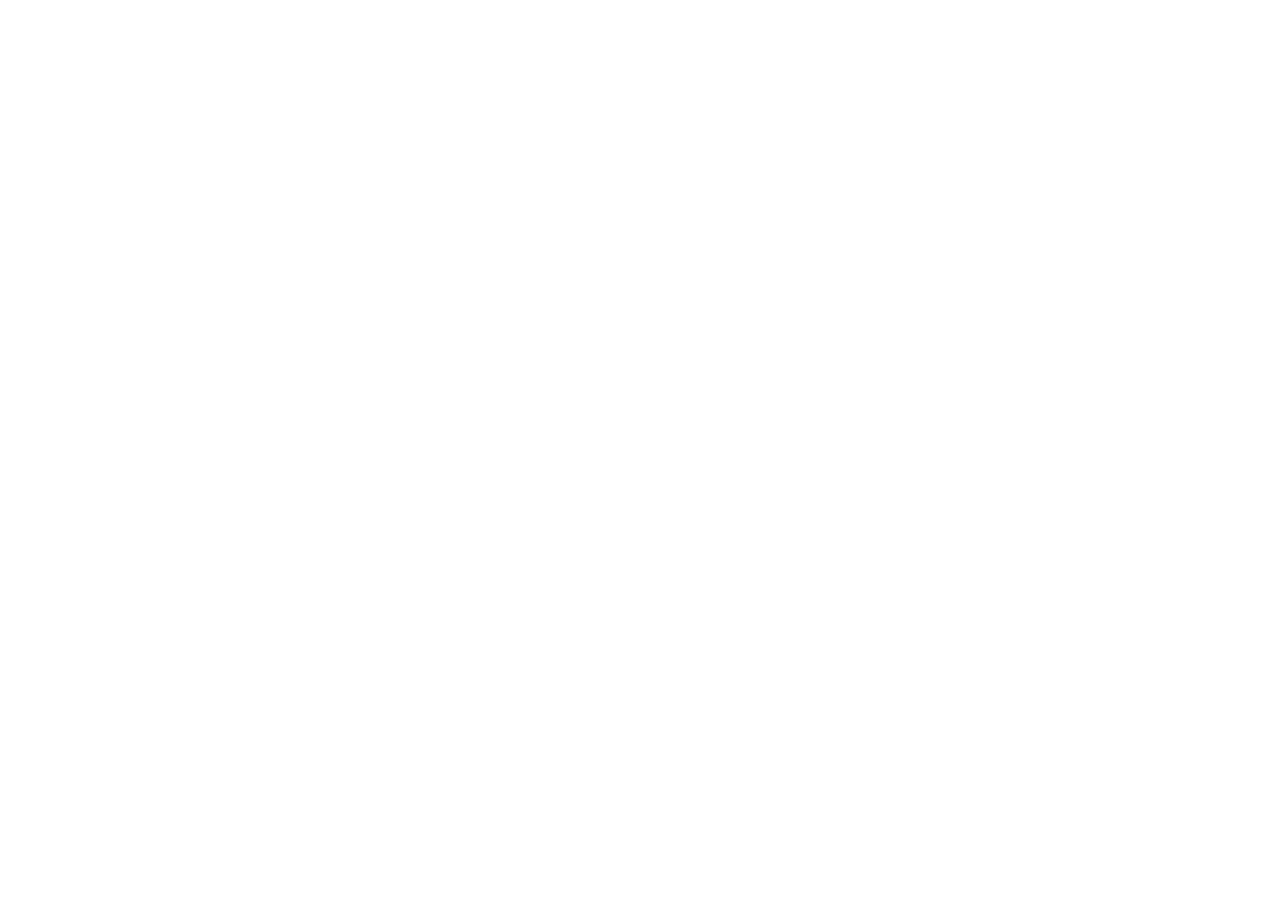
==== login.html @ 7330dab1 "init project" ====
<!DOCTYPE html>
<html lang="en">
<head>
    <meta charset="UTF-8">
    <meta name="viewport" content="width=device-width, initial-scale=1.0">
    <title>Document</title>
</head>
<body>
    
</body>
</html>
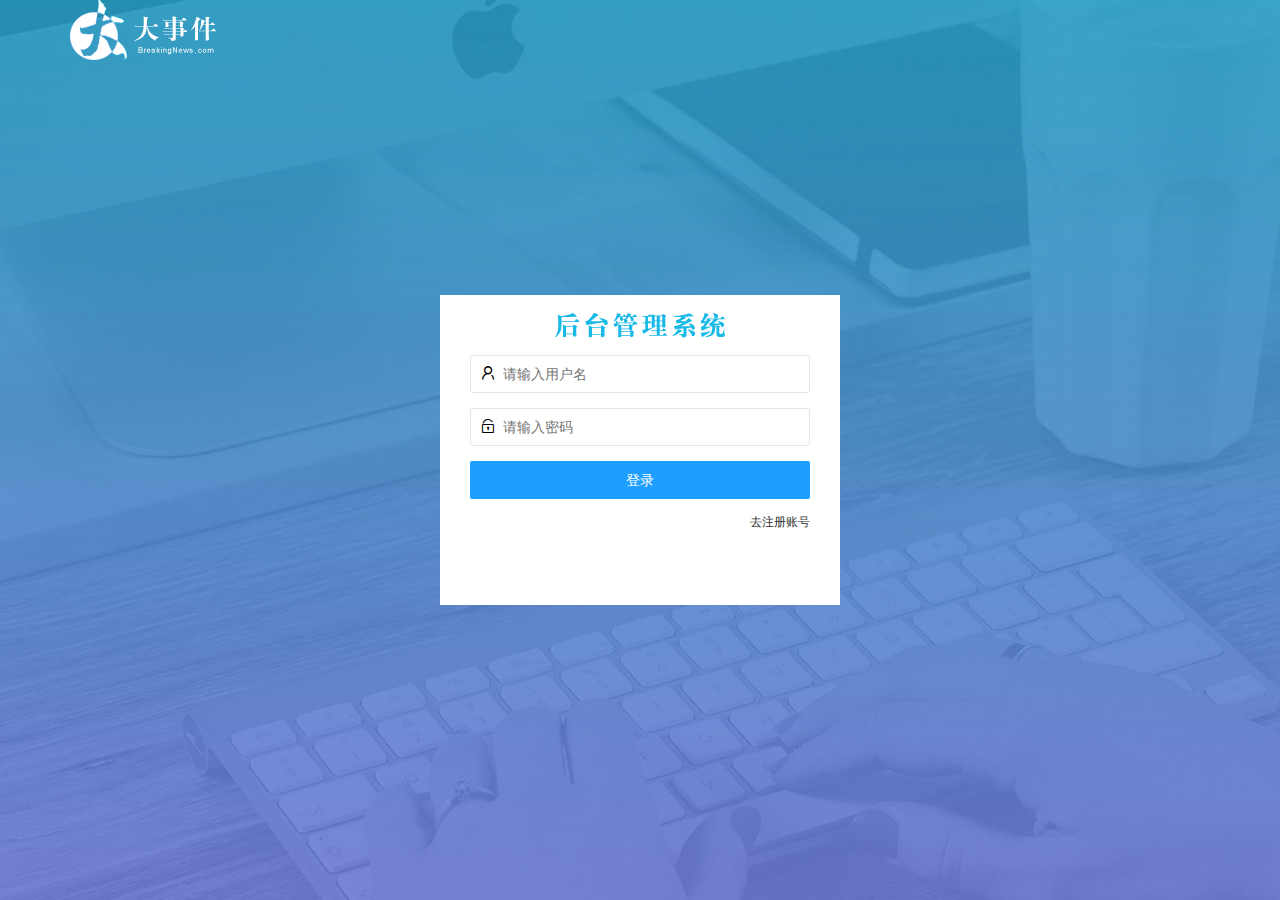
==== commit 945c6df6: "完成了登录和注册的功能" ====
--- a/login.html
+++ b/login.html
@@ -1,11 +1,86 @@
 <!DOCTYPE html>
 <html lang="en">
-<head>
-    <meta charset="UTF-8">
-    <meta name="viewport" content="width=device-width, initial-scale=1.0">
-    <title>Document</title>
-</head>
-<body>
-    
-</body>
-</html>+  <head>
+    <meta charset="UTF-8" />
+    <meta name="viewport" content="width=device-width, initial-scale=1.0" />
+    <title>大事件-登录/注册</title>
+    <!-- 导入 LayUI 的样式 -->
+    <link rel="stylesheet" href="/assets/lib/layui/css/layui.css" />
+    <!-- 导入自己的样式表 -->
+    <link rel="stylesheet" href="/assets/css/login.css" />
+  </head>
+  <body>
+    <!-- 头部的 Logo 区域 -->
+    <div class="layui-main">
+      <img src="/assets/images/logo.png" alt="" />
+    </div>
+
+    <!-- 登录注册区域 -->
+    <div class="loginAndRegBox">
+      <div class="title-box"></div>
+      <!-- 登录的div -->
+      <div class="login-box">
+        <!-- 登录的表单 -->
+        <form class="layui-form" id="form_login">
+          <!-- 用户名 -->
+          <div class="layui-form-item">
+            <i class="layui-icon layui-icon-username"></i>
+            <input type="text" name="username" required lay-verify="required" placeholder="请输入用户名" autocomplete="off" class="layui-input" />
+          </div>
+          <!-- 密码 -->
+          <div class="layui-form-item">
+            <i class="layui-icon layui-icon-password"></i>
+            <input type="password" name="password" required lay-verify="required|pwd" placeholder="请输入密码" autocomplete="off" class="layui-input" />
+          </div>
+          <!-- "required|pwd"  自定义规则  用  |  隔开 -->
+          <!-- 登录按钮 -->
+          <div class="layui-form-item">
+            <!-- 注意：表单提交按钮和普通按钮的区别，就是 lay-submit 属性 -->
+            <button class="layui-btn layui-btn-fluid layui-btn-normal" lay-submit>登录</button>
+          </div>
+          <div class="layui-form-item links">
+            <a href="javascript:;" id="link_reg">去注册账号</a>
+          </div>
+        </form>
+      </div>
+      <!-- 注册的div -->
+      <div class="reg-box">
+        <!-- 注册的表单 -->
+        <form class="layui-form" id="form_reg">
+          <!-- 用户名 -->
+          <div class="layui-form-item">
+            <i class="layui-icon layui-icon-username"></i>
+            <input type="text" name="username" required lay-verify="required" placeholder="请输入用户名" autocomplete="off" class="layui-input" />
+          </div>
+          <!-- 密码 -->
+          <div class="layui-form-item">
+            <i class="layui-icon layui-icon-password"></i>
+            <input type="password" name="password" required lay-verify="required|pwd" placeholder="请输入密码" autocomplete="off" class="layui-input" />
+          </div>
+          <!-- 密码确认框 -->
+          <div class="layui-form-item">
+            <i class="layui-icon layui-icon-password"></i>
+            <input type="password" name="repassword" required lay-verify="required|pwd|repwd" placeholder="再次确认密码" autocomplete="off" class="layui-input" />
+          </div>
+          <!-- 注册按钮 -->
+          <div class="layui-form-item">
+            <!-- 注意：表单提交按钮和普通按钮的区别，就是 lay-submit 属性 -->
+            <button class="layui-btn layui-btn-fluid layui-btn-normal" lay-submit>注册</button>
+          </div>
+          <div class="layui-form-item links">
+            <a href="javascript:;" id="link_login">去登录</a>
+          </div>
+        </form>
+      </div>
+    </div>
+
+    <!-- 导入 Layui 的JS文件 -->
+    <script src="/assets/lib/layui/layui.all.js"></script>
+    <!-- 导入 JQuery -->
+    <script src="/assets/lib/jquery.js"></script>
+    <!-- 导入自己封装的 baseAPI.js -->
+    <script src="/assets/js/baseAPI.js"></script>
+    <!-- 导入自己的 JavaScript 脚本 -->
+    <script src="/assets/js/login.js"></script>
+  </body>
+</html>
--- a/assets/lib/layui/css/layui.css
+++ b/assets/lib/layui/css/layui.css
@@ -0,0 +1,2 @@
+/** layui-v2.5.5 MIT License By https://www.layui.com */
+ .layui-inline,img{display:inline-block;vertical-align:middle}h1,h2,h3,h4,h5,h6{font-weight:400}.layui-edge,.layui-header,.layui-inline,.layui-main{position:relative}.layui-body,.layui-edge,.layui-elip{overflow:hidden}.layui-btn,.layui-edge,.layui-inline,img{vertical-align:middle}.layui-btn,.layui-disabled,.layui-icon,.layui-unselect{-moz-user-select:none;-webkit-user-select:none;-ms-user-select:none}.layui-elip,.layui-form-checkbox span,.layui-form-pane .layui-form-label{text-overflow:ellipsis;white-space:nowrap}.layui-breadcrumb,.layui-tree-btnGroup{visibility:hidden}blockquote,body,button,dd,div,dl,dt,form,h1,h2,h3,h4,h5,h6,input,li,ol,p,pre,td,textarea,th,ul{margin:0;padding:0;-webkit-tap-highlight-color:rgba(0,0,0,0)}a:active,a:hover{outline:0}img{border:none}li{list-style:none}table{border-collapse:collapse;border-spacing:0}h4,h5,h6{font-size:100%}button,input,optgroup,option,select,textarea{font-family:inherit;font-size:inherit;font-style:inherit;font-weight:inherit;outline:0}pre{white-space:pre-wrap;white-space:-moz-pre-wrap;white-space:-pre-wrap;white-space:-o-pre-wrap;word-wrap:break-word}body{line-height:24px;font:14px Helvetica Neue,Helvetica,PingFang SC,Tahoma,Arial,sans-serif}hr{height:1px;margin:10px 0;border:0;clear:both}a{color:#333;text-decoration:none}a:hover{color:#777}a cite{font-style:normal;*cursor:pointer}.layui-border-box,.layui-border-box *{box-sizing:border-box}.layui-box,.layui-box *{box-sizing:content-box}.layui-clear{clear:both;*zoom:1}.layui-clear:after{content:'\20';clear:both;*zoom:1;display:block;height:0}.layui-inline{*display:inline;*zoom:1}.layui-edge{display:inline-block;width:0;height:0;border-width:6px;border-style:dashed;border-color:transparent}.layui-edge-top{top:-4px;border-bottom-color:#999;border-bottom-style:solid}.layui-edge-right{border-left-color:#999;border-left-style:solid}.layui-edge-bottom{top:2px;border-top-color:#999;border-top-style:solid}.layui-edge-left{border-right-color:#999;border-right-style:solid}.layui-disabled,.layui-disabled:hover{color:#d2d2d2!important;cursor:not-allowed!important}.layui-circle{border-radius:100%}.layui-show{display:block!important}.layui-hide{display:none!important}@font-face{font-family:layui-icon;src:url(../font/iconfont.eot?v=250);src:url(../font/iconfont.eot?v=250#iefix) format('embedded-opentype'),url(../font/iconfont.woff2?v=250) format('woff2'),url(../font/iconfont.woff?v=250) format('woff'),url(../font/iconfont.ttf?v=250) format('truetype'),url(../font/iconfont.svg?v=250#layui-icon) format('svg')}.layui-icon{font-family:layui-icon!important;font-size:16px;font-style:normal;-webkit-font-smoothing:antialiased;-moz-osx-font-smoothing:grayscale}.layui-icon-reply-fill:before{content:"\e611"}.layui-icon-set-fill:before{content:"\e614"}.layui-icon-menu-fill:before{content:"\e60f"}.layui-icon-search:before{content:"\e615"}.layui-icon-share:before{content:"\e641"}.layui-icon-set-sm:before{content:"\e620"}.layui-icon-engine:before{content:"\e628"}.layui-icon-close:before{content:"\1006"}.layui-icon-close-fill:before{content:"\1007"}.layui-icon-chart-screen:before{content:"\e629"}.layui-icon-star:before{content:"\e600"}.layui-icon-circle-dot:before{content:"\e617"}.layui-icon-chat:before{content:"\e606"}.layui-icon-release:before{content:"\e609"}.layui-icon-list:before{content:"\e60a"}.layui-icon-chart:before{content:"\e62c"}.layui-icon-ok-circle:before{content:"\1005"}.layui-icon-layim-theme:before{content:"\e61b"}.layui-icon-table:before{content:"\e62d"}.layui-icon-right:before{content:"\e602"}.layui-icon-left:before{content:"\e603"}.layui-icon-cart-simple:before{content:"\e698"}.layui-icon-face-cry:before{content:"\e69c"}.layui-icon-face-smile:before{content:"\e6af"}.layui-icon-survey:before{content:"\e6b2"}.layui-icon-tree:before{content:"\e62e"}.layui-icon-upload-circle:before{content:"\e62f"}.layui-icon-add-circle:before{content:"\e61f"}.layui-icon-download-circle:before{content:"\e601"}.layui-icon-templeate-1:before{content:"\e630"}.layui-icon-util:before{content:"\e631"}.layui-icon-face-surprised:before{content:"\e664"}.layui-icon-edit:before{content:"\e642"}.layui-icon-speaker:before{content:"\e645"}.layui-icon-down:before{content:"\e61a"}.layui-icon-file:before{content:"\e621"}.layui-icon-layouts:before{content:"\e632"}.layui-icon-rate-half:before{content:"\e6c9"}.layui-icon-add-circle-fine:before{content:"\e608"}.layui-icon-prev-circle:before{content:"\e633"}.layui-icon-read:before{content:"\e705"}.layui-icon-404:before{content:"\e61c"}.layui-icon-carousel:before{content:"\e634"}.layui-icon-help:before{content:"\e607"}.layui-icon-code-circle:before{content:"\e635"}.layui-icon-water:before{content:"\e636"}.layui-icon-username:before{content:"\e66f"}.layui-icon-find-fill:before{content:"\e670"}.layui-icon-about:before{content:"\e60b"}.layui-icon-location:before{content:"\e715"}.layui-icon-up:before{content:"\e619"}.layui-icon-pause:before{content:"\e651"}.layui-icon-date:before{content:"\e637"}.layui-icon-layim-uploadfile:before{content:"\e61d"}.layui-icon-delete:before{content:"\e640"}.layui-icon-play:before{content:"\e652"}.layui-icon-top:before{content:"\e604"}.layui-icon-friends:before{content:"\e612"}.layui-icon-refresh-3:before{content:"\e9aa"}.layui-icon-ok:before{content:"\e605"}.layui-icon-layer:before{content:"\e638"}.layui-icon-face-smile-fine:before{content:"\e60c"}.layui-icon-dollar:before{content:"\e659"}.layui-icon-group:before{content:"\e613"}.layui-icon-layim-download:before{content:"\e61e"}.layui-icon-picture-fine:before{content:"\e60d"}.layui-icon-link:before{content:"\e64c"}.layui-icon-diamond:before{content:"\e735"}.layui-icon-log:before{content:"\e60e"}.layui-icon-rate-solid:before{content:"\e67a"}.layui-icon-fonts-del:before{content:"\e64f"}.layui-icon-unlink:before{content:"\e64d"}.layui-icon-fonts-clear:before{content:"\e639"}.layui-icon-triangle-r:before{content:"\e623"}.layui-icon-circle:before{content:"\e63f"}.layui-icon-radio:before{content:"\e643"}.layui-icon-align-center:before{content:"\e647"}.layui-icon-align-right:before{content:"\e648"}.layui-icon-align-left:before{content:"\e649"}.layui-icon-loading-1:before{content:"\e63e"}.layui-icon-return:before{content:"\e65c"}.layui-icon-fonts-strong:before{content:"\e62b"}.layui-icon-upload:before{content:"\e67c"}.layui-icon-dialogue:before{content:"\e63a"}.layui-icon-video:before{content:"\e6ed"}.layui-icon-headset:before{content:"\e6fc"}.layui-icon-cellphone-fine:before{content:"\e63b"}.layui-icon-add-1:before{content:"\e654"}.layui-icon-face-smile-b:before{content:"\e650"}.layui-icon-fonts-html:before{content:"\e64b"}.layui-icon-form:before{content:"\e63c"}.layui-icon-cart:before{content:"\e657"}.layui-icon-camera-fill:before{content:"\e65d"}.layui-icon-tabs:before{content:"\e62a"}.layui-icon-fonts-code:before{content:"\e64e"}.layui-icon-fire:before{content:"\e756"}.layui-icon-set:before{content:"\e716"}.layui-icon-fonts-u:before{content:"\e646"}.layui-icon-triangle-d:before{content:"\e625"}.layui-icon-tips:before{content:"\e702"}.layui-icon-picture:before{content:"\e64a"}.layui-icon-more-vertical:before{content:"\e671"}.layui-icon-flag:before{content:"\e66c"}.layui-icon-loading:before{content:"\e63d"}.layui-icon-fonts-i:before{content:"\e644"}.layui-icon-refresh-1:before{content:"\e666"}.layui-icon-rmb:before{content:"\e65e"}.layui-icon-home:before{content:"\e68e"}.layui-icon-user:before{content:"\e770"}.layui-icon-notice:before{content:"\e667"}.layui-icon-login-weibo:before{content:"\e675"}.layui-icon-voice:before{content:"\e688"}.layui-icon-upload-drag:before{content:"\e681"}.layui-icon-login-qq:before{content:"\e676"}.layui-icon-snowflake:before{content:"\e6b1"}.layui-icon-file-b:before{content:"\e655"}.layui-icon-template:before{content:"\e663"}.layui-icon-auz:before{content:"\e672"}.layui-icon-console:before{content:"\e665"}.layui-icon-app:before{content:"\e653"}.layui-icon-prev:before{content:"\e65a"}.layui-icon-website:before{content:"\e7ae"}.layui-icon-next:before{content:"\e65b"}.layui-icon-component:before{content:"\e857"}.layui-icon-more:before{content:"\e65f"}.layui-icon-login-wechat:before{content:"\e677"}.layui-icon-shrink-right:before{content:"\e668"}.layui-icon-spread-left:before{content:"\e66b"}.layui-icon-camera:before{content:"\e660"}.layui-icon-note:before{content:"\e66e"}.layui-icon-refresh:before{content:"\e669"}.layui-icon-female:before{content:"\e661"}.layui-icon-male:before{content:"\e662"}.layui-icon-password:before{content:"\e673"}.layui-icon-senior:before{content:"\e674"}.layui-icon-theme:before{content:"\e66a"}.layui-icon-tread:before{content:"\e6c5"}.layui-icon-praise:before{content:"\e6c6"}.layui-icon-star-fill:before{content:"\e658"}.layui-icon-rate:before{content:"\e67b"}.layui-icon-template-1:before{content:"\e656"}.layui-icon-vercode:before{content:"\e679"}.layui-icon-cellphone:before{content:"\e678"}.layui-icon-screen-full:before{content:"\e622"}.layui-icon-screen-restore:before{content:"\e758"}.layui-icon-cols:before{content:"\e610"}.layui-icon-export:before{content:"\e67d"}.layui-icon-print:before{content:"\e66d"}.layui-icon-slider:before{content:"\e714"}.layui-icon-addition:before{content:"\e624"}.layui-icon-subtraction:before{content:"\e67e"}.layui-icon-service:before{content:"\e626"}.layui-icon-transfer:before{content:"\e691"}.layui-main{width:1140px;margin:0 auto}.layui-header{z-index:1000;height:60px}.layui-header a:hover{transition:all .5s;-webkit-transition:all .5s}.layui-side{position:fixed;left:0;top:0;bottom:0;z-index:999;width:200px;overflow-x:hidden}.layui-side-scroll{position:relative;width:220px;height:100%;overflow-x:hidden}.layui-body{position:absolute;left:200px;right:0;top:0;bottom:0;z-index:998;width:auto;overflow-y:auto;box-sizing:border-box}.layui-layout-body{overflow:hidden}.layui-layout-admin .layui-header{background-color:#23262E}.layui-layout-admin .layui-side{top:60px;width:200px;overflow-x:hidden}.layui-layout-admin .layui-body{position:fixed;top:60px;bottom:44px}.layui-layout-admin .layui-main{width:auto;margin:0 15px}.layui-layout-admin .layui-footer{position:fixed;left:200px;right:0;bottom:0;height:44px;line-height:44px;padding:0 15px;background-color:#eee}.layui-layout-admin .layui-logo{position:absolute;left:0;top:0;width:200px;height:100%;line-height:60px;text-align:center;color:#009688;font-size:16px}.layui-layout-admin .layui-header .layui-nav{background:0 0}.layui-layout-left{position:absolute!important;left:200px;top:0}.layui-layout-right{position:absolute!important;right:0;top:0}.layui-container{position:relative;margin:0 auto;padding:0 15px;box-sizing:border-box}.layui-fluid{position:relative;margin:0 auto;padding:0 15px}.layui-row:after,.layui-row:before{content:'';display:block;clear:both}.layui-col-lg1,.layui-col-lg10,.layui-col-lg11,.layui-col-lg12,.layui-col-lg2,.layui-col-lg3,.layui-col-lg4,.layui-col-lg5,.layui-col-lg6,.layui-col-lg7,.layui-col-lg8,.layui-col-lg9,.layui-col-md1,.layui-col-md10,.layui-col-md11,.layui-col-md12,.layui-col-md2,.layui-col-md3,.layui-col-md4,.layui-col-md5,.layui-col-md6,.layui-col-md7,.layui-col-md8,.layui-col-md9,.layui-col-sm1,.layui-col-sm10,.layui-col-sm11,.layui-col-sm12,.layui-col-sm2,.layui-col-sm3,.layui-col-sm4,.layui-col-sm5,.layui-col-sm6,.layui-col-sm7,.layui-col-sm8,.layui-col-sm9,.layui-col-xs1,.layui-col-xs10,.layui-col-xs11,.layui-col-xs12,.layui-col-xs2,.layui-col-xs3,.layui-col-xs4,.layui-col-xs5,.layui-col-xs6,.layui-col-xs7,.layui-col-xs8,.layui-col-xs9{position:relative;display:block;box-sizing:border-box}.layui-col-xs1,.layui-col-xs10,.layui-col-xs11,.layui-col-xs12,.layui-col-xs2,.layui-col-xs3,.layui-col-xs4,.layui-col-xs5,.layui-col-xs6,.layui-col-xs7,.layui-col-xs8,.layui-col-xs9{float:left}.layui-col-xs1{width:8.33333333%}.layui-col-xs2{width:16.66666667%}.layui-col-xs3{width:25%}.layui-col-xs4{width:33.33333333%}.layui-col-xs5{width:41.66666667%}.layui-col-xs6{width:50%}.layui-col-xs7{width:58.33333333%}.layui-col-xs8{width:66.66666667%}.layui-col-xs9{width:75%}.layui-col-xs10{width:83.33333333%}.layui-col-xs11{width:91.66666667%}.layui-col-xs12{width:100%}.layui-col-xs-offset1{margin-left:8.33333333%}.layui-col-xs-offset2{margin-left:16.66666667%}.layui-col-xs-offset3{margin-left:25%}.layui-col-xs-offset4{margin-left:33.33333333%}.layui-col-xs-offset5{margin-left:41.66666667%}.layui-col-xs-offset6{margin-left:50%}.layui-col-xs-offset7{margin-left:58.33333333%}.layui-col-xs-offset8{margin-left:66.66666667%}.layui-col-xs-offset9{margin-left:75%}.layui-col-xs-offset10{margin-left:83.33333333%}.layui-col-xs-offset11{margin-left:91.66666667%}.layui-col-xs-offset12{margin-left:100%}@media screen and (max-width:768px){.layui-hide-xs{display:none!important}.layui-show-xs-block{display:block!important}.layui-show-xs-inline{display:inline!important}.layui-show-xs-inline-block{display:inline-block!important}}@media screen and (min-width:768px){.layui-container{width:750px}.layui-hide-sm{display:none!important}.layui-show-sm-block{display:block!important}.layui-show-sm-inline{display:inline!important}.layui-show-sm-inline-block{display:inline-block!important}.layui-col-sm1,.layui-col-sm10,.layui-col-sm11,.layui-col-sm12,.layui-col-sm2,.layui-col-sm3,.layui-col-sm4,.layui-col-sm5,.layui-col-sm6,.layui-col-sm7,.layui-col-sm8,.layui-col-sm9{float:left}.layui-col-sm1{width:8.33333333%}.layui-col-sm2{width:16.66666667%}.layui-col-sm3{width:25%}.layui-col-sm4{width:33.33333333%}.layui-col-sm5{width:41.66666667%}.layui-col-sm6{width:50%}.layui-col-sm7{width:58.33333333%}.layui-col-sm8{width:66.66666667%}.layui-col-sm9{width:75%}.layui-col-sm10{width:83.33333333%}.layui-col-sm11{width:91.66666667%}.layui-col-sm12{width:100%}.layui-col-sm-offset1{margin-left:8.33333333%}.layui-col-sm-offset2{margin-left:16.66666667%}.layui-col-sm-offset3{margin-left:25%}.layui-col-sm-offset4{margin-left:33.33333333%}.layui-col-sm-offset5{margin-left:41.66666667%}.layui-col-sm-offset6{margin-left:50%}.layui-col-sm-offset7{margin-left:58.33333333%}.layui-col-sm-offset8{margin-left:66.66666667%}.layui-col-sm-offset9{margin-left:75%}.layui-col-sm-offset10{margin-left:83.33333333%}.layui-col-sm-offset11{margin-left:91.66666667%}.layui-col-sm-offset12{margin-left:100%}}@media screen and (min-width:992px){.layui-container{width:970px}.layui-hide-md{display:none!important}.layui-show-md-block{display:block!important}.layui-show-md-inline{display:inline!important}.layui-show-md-inline-block{display:inline-block!important}.layui-col-md1,.layui-col-md10,.layui-col-md11,.layui-col-md12,.layui-col-md2,.layui-col-md3,.layui-col-md4,.layui-col-md5,.layui-col-md6,.layui-col-md7,.layui-col-md8,.layui-col-md9{float:left}.layui-col-md1{width:8.33333333%}.layui-col-md2{width:16.66666667%}.layui-col-md3{width:25%}.layui-col-md4{width:33.33333333%}.layui-col-md5{width:41.66666667%}.layui-col-md6{width:50%}.layui-col-md7{width:58.33333333%}.layui-col-md8{width:66.66666667%}.layui-col-md9{width:75%}.layui-col-md10{width:83.33333333%}.layui-col-md11{width:91.66666667%}.layui-col-md12{width:100%}.layui-col-md-offset1{margin-left:8.33333333%}.layui-col-md-offset2{margin-left:16.66666667%}.layui-col-md-offset3{margin-left:25%}.layui-col-md-offset4{margin-left:33.33333333%}.layui-col-md-offset5{margin-left:41.66666667%}.layui-col-md-offset6{margin-left:50%}.layui-col-md-offset7{margin-left:58.33333333%}.layui-col-md-offset8{margin-left:66.66666667%}.layui-col-md-offset9{margin-left:75%}.layui-col-md-offset10{margin-left:83.33333333%}.layui-col-md-offset11{margin-left:91.66666667%}.layui-col-md-offset12{margin-left:100%}}@media screen and (min-width:1200px){.layui-container{width:1170px}.layui-hide-lg{display:none!important}.layui-show-lg-block{display:block!important}.layui-show-lg-inline{display:inline!important}.layui-show-lg-inline-block{display:inline-block!important}.layui-col-lg1,.layui-col-lg10,.layui-col-lg11,.layui-col-lg12,.layui-col-lg2,.layui-col-lg3,.layui-col-lg4,.layui-col-lg5,.layui-col-lg6,.layui-col-lg7,.layui-col-lg8,.layui-col-lg9{float:left}.layui-col-lg1{width:8.33333333%}.layui-col-lg2{width:16.66666667%}.layui-col-lg3{width:25%}.layui-col-lg4{width:33.33333333%}.layui-col-lg5{width:41.66666667%}.layui-col-lg6{width:50%}.layui-col-lg7{width:58.33333333%}.layui-col-lg8{width:66.66666667%}.layui-col-lg9{width:75%}.layui-col-lg10{width:83.33333333%}.layui-col-lg11{width:91.66666667%}.layui-col-lg12{width:100%}.layui-col-lg-offset1{margin-left:8.33333333%}.layui-col-lg-offset2{margin-left:16.66666667%}.layui-col-lg-offset3{margin-left:25%}.layui-col-lg-offset4{margin-left:33.33333333%}.layui-col-lg-offset5{margin-left:41.66666667%}.layui-col-lg-offset6{margin-left:50%}.layui-col-lg-offset7{margin-left:58.33333333%}.layui-col-lg-offset8{margin-left:66.66666667%}.layui-col-lg-offset9{margin-left:75%}.layui-col-lg-offset10{margin-left:83.33333333%}.layui-col-lg-offset11{margin-left:91.66666667%}.layui-col-lg-offset12{margin-left:100%}}.layui-col-space1{margin:-.5px}.layui-col-space1>*{padding:.5px}.layui-col-space3{margin:-1.5px}.layui-col-space3>*{padding:1.5px}.layui-col-space5{margin:-2.5px}.layui-col-space5>*{padding:2.5px}.layui-col-space8{margin:-3.5px}.layui-col-space8>*{padding:3.5px}.layui-col-space10{margin:-5px}.layui-col-space10>*{padding:5px}.layui-col-space12{margin:-6px}.layui-col-space12>*{padding:6px}.layui-col-space15{margin:-7.5px}.layui-col-space15>*{padding:7.5px}.layui-col-space18{margin:-9px}.layui-col-space18>*{padding:9px}.layui-col-space20{margin:-10px}.layui-col-space20>*{padding:10px}.layui-col-space22{margin:-11px}.layui-col-space22>*{padding:11px}.layui-col-space25{margin:-12.5px}.layui-col-space25>*{padding:12.5px}.layui-col-space30{margin:-15px}.layui-col-space30>*{padding:15px}.layui-btn,.layui-input,.layui-select,.layui-textarea,.layui-upload-button{outline:0;-webkit-appearance:none;transition:all .3s;-webkit-transition:all .3s;box-sizing:border-box}.layui-elem-quote{margin-bottom:10px;padding:15px;line-height:22px;border-left:5px solid #009688;border-radius:0 2px 2px 0;background-color:#f2f2f2}.layui-quote-nm{border-style:solid;border-width:1px 1px 1px 5px;background:0 0}.layui-elem-field{margin-bottom:10px;padding:0;border-width:1px;border-style:solid}.layui-elem-field legend{margin-left:20px;padding:0 10px;font-size:20px;font-weight:300}.layui-field-title{margin:10px 0 20px;border-width:1px 0 0}.layui-field-box{padding:10px 15px}.layui-field-title .layui-field-box{padding:10px 0}.layui-progress{position:relative;height:6px;border-radius:20px;background-color:#e2e2e2}.layui-progress-bar{position:absolute;left:0;top:0;width:0;max-width:100%;height:6px;border-radius:20px;text-align:right;background-color:#5FB878;transition:all .3s;-webkit-transition:all .3s}.layui-progress-big,.layui-progress-big .layui-progress-bar{height:18px;line-height:18px}.layui-progress-text{position:relative;top:-20px;line-height:18px;font-size:12px;color:#666}.layui-progress-big .layui-progress-text{position:static;padding:0 10px;color:#fff}.layui-collapse{border-width:1px;border-style:solid;border-radius:2px}.layui-colla-content,.layui-colla-item{border-top-width:1px;border-top-style:solid}.layui-colla-item:first-child{border-top:none}.layui-colla-title{position:relative;height:42px;line-height:42px;padding:0 15px 0 35px;color:#333;background-color:#f2f2f2;cursor:pointer;font-size:14px;overflow:hidden}.layui-colla-content{display:none;padding:10px 15px;line-height:22px;color:#666}.layui-colla-icon{position:absolute;left:15px;top:0;font-size:14px}.layui-card{margin-bottom:15px;border-radius:2px;background-color:#fff;box-shadow:0 1px 2px 0 rgba(0,0,0,.05)}.layui-card:last-child{margin-bottom:0}.layui-card-header{position:relative;height:42px;line-height:42px;padding:0 15px;border-bottom:1px solid #f6f6f6;color:#333;border-radius:2px 2px 0 0;font-size:14px}.layui-bg-black,.layui-bg-blue,.layui-bg-cyan,.layui-bg-green,.layui-bg-orange,.layui-bg-red{color:#fff!important}.layui-card-body{position:relative;padding:10px 15px;line-height:24px}.layui-card-body[pad15]{padding:15px}.layui-card-body[pad20]{padding:20px}.layui-card-body .layui-table{margin:5px 0}.layui-card .layui-tab{margin:0}.layui-panel-window{position:relative;padding:15px;border-radius:0;border-top:5px solid #E6E6E6;background-color:#fff}.layui-auxiliar-moving{position:fixed;left:0;right:0;top:0;bottom:0;width:100%;height:100%;background:0 0;z-index:9999999999}.layui-form-label,.layui-form-mid,.layui-form-select,.layui-input-block,.layui-input-inline,.layui-textarea{position:relative}.layui-bg-red{background-color:#FF5722!important}.layui-bg-orange{background-color:#FFB800!important}.layui-bg-green{background-color:#009688!important}.layui-bg-cyan{background-color:#2F4056!important}.layui-bg-blue{background-color:#1E9FFF!important}.layui-bg-black{background-color:#393D49!important}.layui-bg-gray{background-color:#eee!important;color:#666!important}.layui-badge-rim,.layui-colla-content,.layui-colla-item,.layui-collapse,.layui-elem-field,.layui-form-pane .layui-form-item[pane],.layui-form-pane .layui-form-label,.layui-input,.layui-layedit,.layui-layedit-tool,.layui-quote-nm,.layui-select,.layui-tab-bar,.layui-tab-card,.layui-tab-title,.layui-tab-title .layui-this:after,.layui-textarea{border-color:#e6e6e6}.layui-timeline-item:before,hr{background-color:#e6e6e6}.layui-text{line-height:22px;font-size:14px;color:#666}.layui-text h1,.layui-text h2,.layui-text h3{font-weight:500;color:#333}.layui-text h1{font-size:30px}.layui-text h2{font-size:24px}.layui-text h3{font-size:18px}.layui-text a:not(.layui-btn){color:#01AAED}.layui-text a:not(.layui-btn):hover{text-decoration:underline}.layui-text ul{padding:5px 0 5px 15px}.layui-text ul li{margin-top:5px;list-style-type:disc}.layui-text em,.layui-word-aux{color:#999!important;padding:0 5px!important}.layui-btn{display:inline-block;height:38px;line-height:38px;padding:0 18px;background-color:#009688;color:#fff;white-space:nowrap;text-align:center;font-size:14px;border:none;border-radius:2px;cursor:pointer}.layui-btn:hover{opacity:.8;filter:alpha(opacity=80);color:#fff}.layui-btn:active{opacity:1;filter:alpha(opacity=100)}.layui-btn+.layui-btn{margin-left:10px}.layui-btn-container{font-size:0}.layui-btn-container .layui-btn{margin-right:10px;margin-bottom:10px}.layui-btn-container .layui-btn+.layui-btn{margin-left:0}.layui-table .layui-btn-container .layui-btn{margin-bottom:9px}.layui-btn-radius{border-radius:100px}.layui-btn .layui-icon{margin-right:3px;font-size:18px;vertical-align:bottom;vertical-align:middle\9}.layui-btn-primary{border:1px solid #C9C9C9;background-color:#fff;color:#555}.layui-btn-primary:hover{border-color:#009688;color:#333}.layui-btn-normal{background-color:#1E9FFF}.layui-btn-warm{background-color:#FFB800}.layui-btn-danger{background-color:#FF5722}.layui-btn-checked{background-color:#5FB878}.layui-btn-disabled,.layui-btn-disabled:active,.layui-btn-disabled:hover{border:1px solid #e6e6e6;background-color:#FBFBFB;color:#C9C9C9;cursor:not-allowed;opacity:1}.layui-btn-lg{height:44px;line-height:44px;padding:0 25px;font-size:16px}.layui-btn-sm{height:30px;line-height:30px;padding:0 10px;font-size:12px}.layui-btn-sm i{font-size:16px!important}.layui-btn-xs{height:22px;line-height:22px;padding:0 5px;font-size:12px}.layui-btn-xs i{font-size:14px!important}.layui-btn-group{display:inline-block;vertical-align:middle;font-size:0}.layui-btn-group .layui-btn{margin-left:0!important;margin-right:0!important;border-left:1px solid rgba(255,255,255,.5);border-radius:0}.layui-btn-group .layui-btn-primary{border-left:none}.layui-btn-group .layui-btn-primary:hover{border-color:#C9C9C9;color:#009688}.layui-btn-group .layui-btn:first-child{border-left:none;border-radius:2px 0 0 2px}.layui-btn-group .layui-btn-primary:first-child{border-left:1px solid #c9c9c9}.layui-btn-group .layui-btn:last-child{border-radius:0 2px 2px 0}.layui-btn-group .layui-btn+.layui-btn{margin-left:0}.layui-btn-group+.layui-btn-group{margin-left:10px}.layui-btn-fluid{width:100%}.layui-input,.layui-select,.layui-textarea{height:38px;line-height:1.3;line-height:38px\9;border-width:1px;border-style:solid;background-color:#fff;border-radius:2px}.layui-input::-webkit-input-placeholder,.layui-select::-webkit-input-placeholder,.layui-textarea::-webkit-input-placeholder{line-height:1.3}.layui-input,.layui-textarea{display:block;width:100%;padding-left:10px}.layui-input:hover,.layui-textarea:hover{border-color:#D2D2D2!important}.layui-input:focus,.layui-textarea:focus{border-color:#C9C9C9!important}.layui-textarea{min-height:100px;height:auto;line-height:20px;padding:6px 10px;resize:vertical}.layui-select{padding:0 10px}.layui-form input[type=checkbox],.layui-form input[type=radio],.layui-form select{display:none}.layui-form [lay-ignore]{display:initial}.layui-form-item{margin-bottom:15px;clear:both;*zoom:1}.layui-form-item:after{content:'\20';clear:both;*zoom:1;display:block;height:0}.layui-form-label{float:left;display:block;padding:9px 15px;width:80px;font-weight:400;line-height:20px;text-align:right}.layui-form-label-col{display:block;float:none;padding:9px 0;line-height:20px;text-align:left}.layui-form-item .layui-inline{margin-bottom:5px;margin-right:10px}.layui-input-block{margin-left:110px;min-height:36px}.layui-input-inline{display:inline-block;vertical-align:middle}.layui-form-item .layui-input-inline{float:left;width:190px;margin-right:10px}.layui-form-text .layui-input-inline{width:auto}.layui-form-mid{float:left;display:block;padding:9px 0!important;line-height:20px;margin-right:10px}.layui-form-danger+.layui-form-select .layui-input,.layui-form-danger:focus{border-color:#FF5722!important}.layui-form-select .layui-input{padding-right:30px;cursor:pointer}.layui-form-select .layui-edge{position:absolute;right:10px;top:50%;margin-top:-3px;cursor:pointer;border-width:6px;border-top-color:#c2c2c2;border-top-style:solid;transition:all .3s;-webkit-transition:all .3s}.layui-form-select dl{display:none;position:absolute;left:0;top:42px;padding:5px 0;z-index:899;min-width:100%;border:1px solid #d2d2d2;max-height:300px;overflow-y:auto;background-color:#fff;border-radius:2px;box-shadow:0 2px 4px rgba(0,0,0,.12);box-sizing:border-box}.layui-form-select dl dd,.layui-form-select dl dt{padding:0 10px;line-height:36px;white-space:nowrap;overflow:hidden;text-overflow:ellipsis}.layui-form-select dl dt{font-size:12px;color:#999}.layui-form-select dl dd{cursor:pointer}.layui-form-select dl dd:hover{background-color:#f2f2f2;-webkit-transition:.5s all;transition:.5s all}.layui-form-select .layui-select-group dd{padding-left:20px}.layui-form-select dl dd.layui-select-tips{padding-left:10px!important;color:#999}.layui-form-select dl dd.layui-this{background-color:#5FB878;color:#fff}.layui-form-checkbox,.layui-form-select dl dd.layui-disabled{background-color:#fff}.layui-form-selected dl{display:block}.layui-form-checkbox,.layui-form-checkbox *,.layui-form-switch{display:inline-block;vertical-align:middle}.layui-form-selected .layui-edge{margin-top:-9px;-webkit-transform:rotate(180deg);transform:rotate(180deg);margin-top:-3px\9}:root .layui-form-selected .layui-edge{margin-top:-9px\0/IE9}.layui-form-selectup dl{top:auto;bottom:42px}.layui-select-none{margin:5px 0;text-align:center;color:#999}.layui-select-disabled .layui-disabled{border-color:#eee!important}.layui-select-disabled .layui-edge{border-top-color:#d2d2d2}.layui-form-checkbox{position:relative;height:30px;line-height:30px;margin-right:10px;padding-right:30px;cursor:pointer;font-size:0;-webkit-transition:.1s linear;transition:.1s linear;box-sizing:border-box}.layui-form-checkbox span{padding:0 10px;height:100%;font-size:14px;border-radius:2px 0 0 2px;background-color:#d2d2d2;color:#fff;overflow:hidden}.layui-form-checkbox:hover span{background-color:#c2c2c2}.layui-form-checkbox i{position:absolute;right:0;top:0;width:30px;height:28px;border:1px solid #d2d2d2;border-left:none;border-radius:0 2px 2px 0;color:#fff;font-size:20px;text-align:center}.layui-form-checkbox:hover i{border-color:#c2c2c2;color:#c2c2c2}.layui-form-checked,.layui-form-checked:hover{border-color:#5FB878}.layui-form-checked span,.layui-form-checked:hover span{background-color:#5FB878}.layui-form-checked i,.layui-form-checked:hover i{color:#5FB878}.layui-form-item .layui-form-checkbox{margin-top:4px}.layui-form-checkbox[lay-skin=primary]{height:auto!important;line-height:normal!important;min-width:18px;min-height:18px;border:none!important;margin-right:0;padding-left:28px;padding-right:0;background:0 0}.layui-form-checkbox[lay-skin=primary] span{padding-left:0;padding-right:15px;line-height:18px;background:0 0;color:#666}.layui-form-checkbox[lay-skin=primary] i{right:auto;left:0;width:16px;height:16px;line-height:16px;border:1px solid #d2d2d2;font-size:12px;border-radius:2px;background-color:#fff;-webkit-transition:.1s linear;transition:.1s linear}.layui-form-checkbox[lay-skin=primary]:hover i{border-color:#5FB878;color:#fff}.layui-form-checked[lay-skin=primary] i{border-color:#5FB878!important;background-color:#5FB878;color:#fff}.layui-checkbox-disbaled[lay-skin=primary] span{background:0 0!important;color:#c2c2c2}.layui-checkbox-disbaled[lay-skin=primary]:hover i{border-color:#d2d2d2}.layui-form-item .layui-form-checkbox[lay-skin=primary]{margin-top:10px}.layui-form-switch{position:relative;height:22px;line-height:22px;min-width:35px;padding:0 5px;margin-top:8px;border:1px solid #d2d2d2;border-radius:20px;cursor:pointer;background-color:#fff;-webkit-transition:.1s linear;transition:.1s linear}.layui-form-switch i{position:absolute;left:5px;top:3px;width:16px;height:16px;border-radius:20px;background-color:#d2d2d2;-webkit-transition:.1s linear;transition:.1s linear}.layui-form-switch em{position:relative;top:0;width:25px;margin-left:21px;padding:0!important;text-align:center!important;color:#999!important;font-style:normal!important;font-size:12px}.layui-form-onswitch{border-color:#5FB878;background-color:#5FB878}.layui-checkbox-disbaled,.layui-checkbox-disbaled i{border-color:#e2e2e2!important}.layui-form-onswitch i{left:100%;margin-left:-21px;background-color:#fff}.layui-form-onswitch em{margin-left:5px;margin-right:21px;color:#fff!important}.layui-checkbox-disbaled span{background-color:#e2e2e2!important}.layui-checkbox-disbaled:hover i{color:#fff!important}[lay-radio]{display:none}.layui-form-radio,.layui-form-radio *{display:inline-block;vertical-align:middle}.layui-form-radio{line-height:28px;margin:6px 10px 0 0;padding-right:10px;cursor:pointer;font-size:0}.layui-form-radio *{font-size:14px}.layui-form-radio>i{margin-right:8px;font-size:22px;color:#c2c2c2}.layui-form-radio>i:hover,.layui-form-radioed>i{color:#5FB878}.layui-radio-disbaled>i{color:#e2e2e2!important}.layui-form-pane .layui-form-label{width:110px;padding:8px 15px;height:38px;line-height:20px;border-width:1px;border-style:solid;border-radius:2px 0 0 2px;text-align:center;background-color:#FBFBFB;overflow:hidden;box-sizing:border-box}.layui-form-pane .layui-input-inline{margin-left:-1px}.layui-form-pane .layui-input-block{margin-left:110px;left:-1px}.layui-form-pane .layui-input{border-radius:0 2px 2px 0}.layui-form-pane .layui-form-text .layui-form-label{float:none;width:100%;border-radius:2px;box-sizing:border-box;text-align:left}.layui-form-pane .layui-form-text .layui-input-inline{display:block;margin:0;top:-1px;clear:both}.layui-form-pane .layui-form-text .layui-input-block{margin:0;left:0;top:-1px}.layui-form-pane .layui-form-text .layui-textarea{min-height:100px;border-radius:0 0 2px 2px}.layui-form-pane .layui-form-checkbox{margin:4px 0 4px 10px}.layui-form-pane .layui-form-radio,.layui-form-pane .layui-form-switch{margin-top:6px;margin-left:10px}.layui-form-pane .layui-form-item[pane]{position:relative;border-width:1px;border-style:solid}.layui-form-pane .layui-form-item[pane] .layui-form-label{position:absolute;left:0;top:0;height:100%;border-width:0 1px 0 0}.layui-form-pane .layui-form-item[pane] .layui-input-inline{margin-left:110px}@media screen and (max-width:450px){.layui-form-item .layui-form-label{text-overflow:ellipsis;overflow:hidden;white-space:nowrap}.layui-form-item .layui-inline{display:block;margin-right:0;margin-bottom:20px;clear:both}.layui-form-item .layui-inline:after{content:'\20';clear:both;display:block;height:0}.layui-form-item .layui-input-inline{display:block;float:none;left:-3px;width:auto;margin:0 0 10px 112px}.layui-form-item .layui-input-inline+.layui-form-mid{margin-left:110px;top:-5px;padding:0}.layui-form-item .layui-form-checkbox{margin-right:5px;margin-bottom:5px}}.layui-layedit{border-width:1px;border-style:solid;border-radius:2px}.layui-layedit-tool{padding:3px 5px;border-bottom-width:1px;border-bottom-style:solid;font-size:0}.layedit-tool-fixed{position:fixed;top:0;border-top:1px solid #e2e2e2}.layui-layedit-tool .layedit-tool-mid,.layui-layedit-tool .layui-icon{display:inline-block;vertical-align:middle;text-align:center;font-size:14px}.layui-layedit-tool .layui-icon{position:relative;width:32px;height:30px;line-height:30px;margin:3px 5px;color:#777;cursor:pointer;border-radius:2px}.layui-layedit-tool .layui-icon:hover{color:#393D49}.layui-layedit-tool .layui-icon:active{color:#000}.layui-layedit-tool .layedit-tool-active{background-color:#e2e2e2;color:#000}.layui-layedit-tool .layui-disabled,.layui-layedit-tool .layui-disabled:hover{color:#d2d2d2;cursor:not-allowed}.layui-layedit-tool .layedit-tool-mid{width:1px;height:18px;margin:0 10px;background-color:#d2d2d2}.layedit-tool-html{width:50px!important;font-size:30px!important}.layedit-tool-b,.layedit-tool-code,.layedit-tool-help{font-size:16px!important}.layedit-tool-d,.layedit-tool-face,.layedit-tool-image,.layedit-tool-unlink{font-size:18px!important}.layedit-tool-image input{position:absolute;font-size:0;left:0;top:0;width:100%;height:100%;opacity:.01;filter:Alpha(opacity=1);cursor:pointer}.layui-layedit-iframe iframe{display:block;width:100%}#LAY_layedit_code{overflow:hidden}.layui-laypage{display:inline-block;*display:inline;*zoom:1;vertical-align:middle;margin:10px 0;font-size:0}.layui-laypage>a:first-child,.layui-laypage>a:first-child em{border-radius:2px 0 0 2px}.layui-laypage>a:last-child,.layui-laypage>a:last-child em{border-radius:0 2px 2px 0}.layui-laypage>:first-child{margin-left:0!important}.layui-laypage>:last-child{margin-right:0!important}.layui-laypage a,.layui-laypage button,.layui-laypage input,.layui-laypage select,.layui-laypage span{border:1px solid #e2e2e2}.layui-laypage a,.layui-laypage span{display:inline-block;*display:inline;*zoom:1;vertical-align:middle;padding:0 15px;height:28px;line-height:28px;margin:0 -1px 5px 0;background-color:#fff;color:#333;font-size:12px}.layui-flow-more a *,.layui-laypage input,.layui-table-view select[lay-ignore]{display:inline-block}.layui-laypage a:hover{color:#009688}.layui-laypage em{font-style:normal}.layui-laypage .layui-laypage-spr{color:#999;font-weight:700}.layui-laypage a{text-decoration:none}.layui-laypage .layui-laypage-curr{position:relative}.layui-laypage .layui-laypage-curr em{position:relative;color:#fff}.layui-laypage .layui-laypage-curr .layui-laypage-em{position:absolute;left:-1px;top:-1px;padding:1px;width:100%;height:100%;background-color:#009688}.layui-laypage-em{border-radius:2px}.layui-laypage-next em,.layui-laypage-prev em{font-family:Sim sun;font-size:16px}.layui-laypage .layui-laypage-count,.layui-laypage .layui-laypage-limits,.layui-laypage .layui-laypage-refresh,.layui-laypage .layui-laypage-skip{margin-left:10px;margin-right:10px;padding:0;border:none}.layui-laypage .layui-laypage-limits,.layui-laypage .layui-laypage-refresh{vertical-align:top}.layui-laypage .layui-laypage-refresh i{font-size:18px;cursor:pointer}.layui-laypage select{height:22px;padding:3px;border-radius:2px;cursor:pointer}.layui-laypage .layui-laypage-skip{height:30px;line-height:30px;color:#999}.layui-laypage button,.layui-laypage input{height:30px;line-height:30px;border-radius:2px;vertical-align:top;background-color:#fff;box-sizing:border-box}.layui-laypage input{width:40px;margin:0 10px;padding:0 3px;text-align:center}.layui-laypage input:focus,.layui-laypage select:focus{border-color:#009688!important}.layui-laypage button{margin-left:10px;padding:0 10px;cursor:pointer}.layui-table,.layui-table-view{margin:10px 0}.layui-flow-more{margin:10px 0;text-align:center;color:#999;font-size:14px}.layui-flow-more a{height:32px;line-height:32px}.layui-flow-more a *{vertical-align:top}.layui-flow-more a cite{padding:0 20px;border-radius:3px;background-color:#eee;color:#333;font-style:normal}.layui-flow-more a cite:hover{opacity:.8}.layui-flow-more a i{font-size:30px;color:#737383}.layui-table{width:100%;background-color:#fff;color:#666}.layui-table tr{transition:all .3s;-webkit-transition:all .3s}.layui-table th{text-align:left;font-weight:400}.layui-table tbody tr:hover,.layui-table thead tr,.layui-table-click,.layui-table-header,.layui-table-hover,.layui-table-mend,.layui-table-patch,.layui-table-tool,.layui-table-total,.layui-table-total tr,.layui-table[lay-even] tr:nth-child(even){background-color:#f2f2f2}.layui-table td,.layui-table th,.layui-table-col-set,.layui-table-fixed-r,.layui-table-grid-down,.layui-table-header,.layui-table-page,.layui-table-tips-main,.layui-table-tool,.layui-table-total,.layui-table-view,.layui-table[lay-skin=line],.layui-table[lay-skin=row]{border-width:1px;border-style:solid;border-color:#e6e6e6}.layui-table td,.layui-table th{position:relative;padding:9px 15px;min-height:20px;line-height:20px;font-size:14px}.layui-table[lay-skin=line] td,.layui-table[lay-skin=line] th{border-width:0 0 1px}.layui-table[lay-skin=row] td,.layui-table[lay-skin=row] th{border-width:0 1px 0 0}.layui-table[lay-skin=nob] td,.layui-table[lay-skin=nob] th{border:none}.layui-table img{max-width:100px}.layui-table[lay-size=lg] td,.layui-table[lay-size=lg] th{padding:15px 30px}.layui-table-view .layui-table[lay-size=lg] .layui-table-cell{height:40px;line-height:40px}.layui-table[lay-size=sm] td,.layui-table[lay-size=sm] th{font-size:12px;padding:5px 10px}.layui-table-view .layui-table[lay-size=sm] .layui-table-cell{height:20px;line-height:20px}.layui-table[lay-data]{display:none}.layui-table-box{position:relative;overflow:hidden}.layui-table-view .layui-table{position:relative;width:auto;margin:0}.layui-table-view .layui-table[lay-skin=line]{border-width:0 1px 0 0}.layui-table-view .layui-table[lay-skin=row]{border-width:0 0 1px}.layui-table-view .layui-table td,.layui-table-view .layui-table th{padding:5px 0;border-top:none;border-left:none}.layui-table-view .layui-table th.layui-unselect .layui-table-cell span{cursor:pointer}.layui-table-view .layui-table td{cursor:default}.layui-table-view .layui-table td[data-edit=text]{cursor:text}.layui-table-view .layui-form-checkbox[lay-skin=primary] i{width:18px;height:18px}.layui-table-view .layui-form-radio{line-height:0;padding:0}.layui-table-view .layui-form-radio>i{margin:0;font-size:20px}.layui-table-init{position:absolute;left:0;top:0;width:100%;height:100%;text-align:center;z-index:110}.layui-table-init .layui-icon{position:absolute;left:50%;top:50%;margin:-15px 0 0 -15px;font-size:30px;color:#c2c2c2}.layui-table-header{border-width:0 0 1px;overflow:hidden}.layui-table-header .layui-table{margin-bottom:-1px}.layui-table-tool .layui-inline[lay-event]{position:relative;width:26px;height:26px;padding:5px;line-height:16px;margin-right:10px;text-align:center;color:#333;border:1px solid #ccc;cursor:pointer;-webkit-transition:.5s all;transition:.5s all}.layui-table-tool .layui-inline[lay-event]:hover{border:1px solid #999}.layui-table-tool-temp{padding-right:120px}.layui-table-tool-self{position:absolute;right:17px;top:10px}.layui-table-tool .layui-table-tool-self .layui-inline[lay-event]{margin:0 0 0 10px}.layui-table-tool-panel{position:absolute;top:29px;left:-1px;padding:5px 0;min-width:150px;min-height:40px;border:1px solid #d2d2d2;text-align:left;overflow-y:auto;background-color:#fff;box-shadow:0 2px 4px rgba(0,0,0,.12)}.layui-table-cell,.layui-table-tool-panel li{overflow:hidden;text-overflow:ellipsis;white-space:nowrap}.layui-table-tool-panel li{padding:0 10px;line-height:30px;-webkit-transition:.5s all;transition:.5s all}.layui-table-tool-panel li .layui-form-checkbox[lay-skin=primary]{width:100%;padding-left:28px}.layui-table-tool-panel li:hover{background-color:#f2f2f2}.layui-table-tool-panel li .layui-form-checkbox[lay-skin=primary] i{position:absolute;left:0;top:0}.layui-table-tool-panel li .layui-form-checkbox[lay-skin=primary] span{padding:0}.layui-table-tool .layui-table-tool-self .layui-table-tool-panel{left:auto;right:-1px}.layui-table-col-set{position:absolute;right:0;top:0;width:20px;height:100%;border-width:0 0 0 1px;background-color:#fff}.layui-table-sort{width:10px;height:20px;margin-left:5px;cursor:pointer!important}.layui-table-sort .layui-edge{position:absolute;left:5px;border-width:5px}.layui-table-sort .layui-table-sort-asc{top:3px;border-top:none;border-bottom-style:solid;border-bottom-color:#b2b2b2}.layui-table-sort .layui-table-sort-asc:hover{border-bottom-color:#666}.layui-table-sort .layui-table-sort-desc{bottom:5px;border-bottom:none;border-top-style:solid;border-top-color:#b2b2b2}.layui-table-sort .layui-table-sort-desc:hover{border-top-color:#666}.layui-table-sort[lay-sort=asc] .layui-table-sort-asc{border-bottom-color:#000}.layui-table-sort[lay-sort=desc] .layui-table-sort-desc{border-top-color:#000}.layui-table-cell{height:28px;line-height:28px;padding:0 15px;position:relative;box-sizing:border-box}.layui-table-cell .layui-form-checkbox[lay-skin=primary]{top:-1px;padding:0}.layui-table-cell .layui-table-link{color:#01AAED}.laytable-cell-checkbox,.laytable-cell-numbers,.laytable-cell-radio,.laytable-cell-space{padding:0;text-align:center}.layui-table-body{position:relative;overflow:auto;margin-right:-1px;margin-bottom:-1px}.layui-table-body .layui-none{line-height:26px;padding:15px;text-align:center;color:#999}.layui-table-fixed{position:absolute;left:0;top:0;z-index:101}.layui-table-fixed .layui-table-body{overflow:hidden}.layui-table-fixed-l{box-shadow:0 -1px 8px rgba(0,0,0,.08)}.layui-table-fixed-r{left:auto;right:-1px;border-width:0 0 0 1px;box-shadow:-1px 0 8px rgba(0,0,0,.08)}.layui-table-fixed-r .layui-table-header{position:relative;overflow:visible}.layui-table-mend{position:absolute;right:-49px;top:0;height:100%;width:50px}.layui-table-tool{position:relative;z-index:890;width:100%;min-height:50px;line-height:30px;padding:10px 15px;border-width:0 0 1px}.layui-table-tool .layui-btn-container{margin-bottom:-10px}.layui-table-page,.layui-table-total{border-width:1px 0 0;margin-bottom:-1px;overflow:hidden}.layui-table-page{position:relative;width:100%;padding:7px 7px 0;height:41px;font-size:12px;white-space:nowrap}.layui-table-page>div{height:26px}.layui-table-page .layui-laypage{margin:0}.layui-table-page .layui-laypage a,.layui-table-page .layui-laypage span{height:26px;line-height:26px;margin-bottom:10px;border:none;background:0 0}.layui-table-page .layui-laypage a,.layui-table-page .layui-laypage span.layui-laypage-curr{padding:0 12px}.layui-table-page .layui-laypage span{margin-left:0;padding:0}.layui-table-page .layui-laypage .layui-laypage-prev{margin-left:-7px!important}.layui-table-page .layui-laypage .layui-laypage-curr .layui-laypage-em{left:0;top:0;padding:0}.layui-table-page .layui-laypage button,.layui-table-page .layui-laypage input{height:26px;line-height:26px}.layui-table-page .layui-laypage input{width:40px}.layui-table-page .layui-laypage button{padding:0 10px}.layui-table-page select{height:18px}.layui-table-patch .layui-table-cell{padding:0;width:30px}.layui-table-edit{position:absolute;left:0;top:0;width:100%;height:100%;padding:0 14px 1px;border-radius:0;box-shadow:1px 1px 20px rgba(0,0,0,.15)}.layui-table-edit:focus{border-color:#5FB878!important}select.layui-table-edit{padding:0 0 0 10px;border-color:#C9C9C9}.layui-table-view .layui-form-checkbox,.layui-table-view .layui-form-radio,.layui-table-view .layui-form-switch{top:0;margin:0;box-sizing:content-box}.layui-table-view .layui-form-checkbox{top:-1px;height:26px;line-height:26px}.layui-table-view .layui-form-checkbox i{height:26px}.layui-table-grid .layui-table-cell{overflow:visible}.layui-table-grid-down{position:absolute;top:0;right:0;width:26px;height:100%;padding:5px 0;border-width:0 0 0 1px;text-align:center;background-color:#fff;color:#999;cursor:pointer}.layui-table-grid-down .layui-icon{position:absolute;top:50%;left:50%;margin:-8px 0 0 -8px}.layui-table-grid-down:hover{background-color:#fbfbfb}body .layui-table-tips .layui-layer-content{background:0 0;padding:0;box-shadow:0 1px 6px rgba(0,0,0,.12)}.layui-table-tips-main{margin:-44px 0 0 -1px;max-height:150px;padding:8px 15px;font-size:14px;overflow-y:scroll;background-color:#fff;color:#666}.layui-table-tips-c{position:absolute;right:-3px;top:-13px;width:20px;height:20px;padding:3px;cursor:pointer;background-color:#666;border-radius:50%;color:#fff}.layui-table-tips-c:hover{background-color:#777}.layui-table-tips-c:before{position:relative;right:-2px}.layui-upload-file{display:none!important;opacity:.01;filter:Alpha(opacity=1)}.layui-upload-drag,.layui-upload-form,.layui-upload-wrap{display:inline-block}.layui-upload-list{margin:10px 0}.layui-upload-choose{padding:0 10px;color:#999}.layui-upload-drag{position:relative;padding:30px;border:1px dashed #e2e2e2;background-color:#fff;text-align:center;cursor:pointer;color:#999}.layui-upload-drag .layui-icon{font-size:50px;color:#009688}.layui-upload-drag[lay-over]{border-color:#009688}.layui-upload-iframe{position:absolute;width:0;height:0;border:0;visibility:hidden}.layui-upload-wrap{position:relative;vertical-align:middle}.layui-upload-wrap .layui-upload-file{display:block!important;position:absolute;left:0;top:0;z-index:10;font-size:100px;width:100%;height:100%;opacity:.01;filter:Alpha(opacity=1);cursor:pointer}.layui-transfer-active,.layui-transfer-box{display:inline-block;vertical-align:middle}.layui-transfer-box,.layui-transfer-header,.layui-transfer-search{border-width:0;border-style:solid;border-color:#e6e6e6}.layui-transfer-box{position:relative;border-width:1px;width:200px;height:360px;border-radius:2px;background-color:#fff}.layui-transfer-box .layui-form-checkbox{width:100%;margin:0!important}.layui-transfer-header{height:38px;line-height:38px;padding:0 10px;border-bottom-width:1px}.layui-transfer-search{position:relative;padding:10px;border-bottom-width:1px}.layui-transfer-search .layui-input{height:32px;padding-left:30px;font-size:12px}.layui-transfer-search .layui-icon-search{position:absolute;left:20px;top:50%;margin-top:-8px;color:#666}.layui-transfer-active{margin:0 15px}.layui-transfer-active .layui-btn{display:block;margin:0;padding:0 15px;background-color:#5FB878;border-color:#5FB878;color:#fff}.layui-transfer-active .layui-btn-disabled{background-color:#FBFBFB;border-color:#e6e6e6;color:#C9C9C9}.layui-transfer-active .layui-btn:first-child{margin-bottom:15px}.layui-transfer-active .layui-btn .layui-icon{margin:0;font-size:14px!important}.layui-transfer-data{padding:5px 0;overflow:auto}.layui-transfer-data li{height:32px;line-height:32px;padding:0 10px}.layui-transfer-data li:hover{background-color:#f2f2f2;transition:.5s all}.layui-transfer-data .layui-none{padding:15px 10px;text-align:center;color:#999}.layui-nav{position:relative;padding:0 20px;background-color:#393D49;color:#fff;border-radius:2px;font-size:0;box-sizing:border-box}.layui-nav *{font-size:14px}.layui-nav .layui-nav-item{position:relative;display:inline-block;*display:inline;*zoom:1;vertical-align:middle;line-height:60px}.layui-nav .layui-nav-item a{display:block;padding:0 20px;color:#fff;color:rgba(255,255,255,.7);transition:all .3s;-webkit-transition:all .3s}.layui-nav .layui-this:after,.layui-nav-bar,.layui-nav-tree .layui-nav-itemed:after{position:absolute;left:0;top:0;width:0;height:5px;background-color:#5FB878;transition:all .2s;-webkit-transition:all .2s}.layui-nav-bar{z-index:1000}.layui-nav .layui-nav-item a:hover,.layui-nav .layui-this a{color:#fff}.layui-nav .layui-this:after{content:'';top:auto;bottom:0;width:100%}.layui-nav-img{width:30px;height:30px;margin-right:10px;border-radius:50%}.layui-nav .layui-nav-more{content:'';width:0;height:0;border-style:solid dashed dashed;border-color:#fff transparent transparent;overflow:hidden;cursor:pointer;transition:all .2s;-webkit-transition:all .2s;position:absolute;top:50%;right:3px;margin-top:-3px;border-width:6px;border-top-color:rgba(255,255,255,.7)}.layui-nav .layui-nav-mored,.layui-nav-itemed>a .layui-nav-more{margin-top:-9px;border-style:dashed dashed solid;border-color:transparent transparent #fff}.layui-nav-child{display:none;position:absolute;left:0;top:65px;min-width:100%;line-height:36px;padding:5px 0;box-shadow:0 2px 4px rgba(0,0,0,.12);border:1px solid #d2d2d2;background-color:#fff;z-index:100;border-radius:2px;white-space:nowrap}.layui-nav .layui-nav-child a{color:#333}.layui-nav .layui-nav-child a:hover{background-color:#f2f2f2;color:#000}.layui-nav-child dd{position:relative}.layui-nav .layui-nav-child dd.layui-this a,.layui-nav-child dd.layui-this{background-color:#5FB878;color:#fff}.layui-nav-child dd.layui-this:after{display:none}.layui-nav-tree{width:200px;padding:0}.layui-nav-tree .layui-nav-item{display:block;width:100%;line-height:45px}.layui-nav-tree .layui-nav-item a{position:relative;height:45px;line-height:45px;text-overflow:ellipsis;overflow:hidden;white-space:nowrap}.layui-nav-tree .layui-nav-item a:hover{background-color:#4E5465}.layui-nav-tree .layui-nav-bar{width:5px;height:0;background-color:#009688}.layui-nav-tree .layui-nav-child dd.layui-this,.layui-nav-tree .layui-nav-child dd.layui-this a,.layui-nav-tree .layui-this,.layui-nav-tree .layui-this>a,.layui-nav-tree .layui-this>a:hover{background-color:#009688;color:#fff}.layui-nav-tree .layui-this:after{display:none}.layui-nav-itemed>a,.layui-nav-tree .layui-nav-title a,.layui-nav-tree .layui-nav-title a:hover{color:#fff!important}.layui-nav-tree .layui-nav-child{position:relative;z-index:0;top:0;border:none;box-shadow:none}.layui-nav-tree .layui-nav-child a{height:40px;line-height:40px;color:#fff;color:rgba(255,255,255,.7)}.layui-nav-tree .layui-nav-child,.layui-nav-tree .layui-nav-child a:hover{background:0 0;color:#fff}.layui-nav-tree .layui-nav-more{right:10px}.layui-nav-itemed>.layui-nav-child{display:block;padding:0;background-color:rgba(0,0,0,.3)!important}.layui-nav-itemed>.layui-nav-child>.layui-this>.layui-nav-child{display:block}.layui-nav-side{position:fixed;top:0;bottom:0;left:0;overflow-x:hidden;z-index:999}.layui-bg-blue .layui-nav-bar,.layui-bg-blue .layui-nav-itemed:after,.layui-bg-blue .layui-this:after{background-color:#93D1FF}.layui-bg-blue .layui-nav-child dd.layui-this{background-color:#1E9FFF}.layui-bg-blue .layui-nav-itemed>a,.layui-nav-tree.layui-bg-blue .layui-nav-title a,.layui-nav-tree.layui-bg-blue .layui-nav-title a:hover{background-color:#007DDB!important}.layui-breadcrumb{font-size:0}.layui-breadcrumb>*{font-size:14px}.layui-breadcrumb a{color:#999!important}.layui-breadcrumb a:hover{color:#5FB878!important}.layui-breadcrumb a cite{color:#666;font-style:normal}.layui-breadcrumb span[lay-separator]{margin:0 10px;color:#999}.layui-tab{margin:10px 0;text-align:left!important}.layui-tab[overflow]>.layui-tab-title{overflow:hidden}.layui-tab-title{position:relative;left:0;height:40px;white-space:nowrap;font-size:0;border-bottom-width:1px;border-bottom-style:solid;transition:all .2s;-webkit-transition:all .2s}.layui-tab-title li{display:inline-block;*display:inline;*zoom:1;vertical-align:middle;font-size:14px;transition:all .2s;-webkit-transition:all .2s;position:relative;line-height:40px;min-width:65px;padding:0 15px;text-align:center;cursor:pointer}.layui-tab-title li a{display:block}.layui-tab-title .layui-this{color:#000}.layui-tab-title .layui-this:after{position:absolute;left:0;top:0;content:'';width:100%;height:41px;border-width:1px;border-style:solid;border-bottom-color:#fff;border-radius:2px 2px 0 0;box-sizing:border-box;pointer-events:none}.layui-tab-bar{position:absolute;right:0;top:0;z-index:10;width:30px;height:39px;line-height:39px;border-width:1px;border-style:solid;border-radius:2px;text-align:center;background-color:#fff;cursor:pointer}.layui-tab-bar .layui-icon{position:relative;display:inline-block;top:3px;transition:all .3s;-webkit-transition:all .3s}.layui-tab-item{display:none}.layui-tab-more{padding-right:30px;height:auto!important;white-space:normal!important}.layui-tab-more li.layui-this:after{border-bottom-color:#e2e2e2;border-radius:2px}.layui-tab-more .layui-tab-bar .layui-icon{top:-2px;top:3px\9;-webkit-transform:rotate(180deg);transform:rotate(180deg)}:root .layui-tab-more .layui-tab-bar .layui-icon{top:-2px\0/IE9}.layui-tab-content{padding:10px}.layui-tab-title li .layui-tab-close{position:relative;display:inline-block;width:18px;height:18px;line-height:20px;margin-left:8px;top:1px;text-align:center;font-size:14px;color:#c2c2c2;transition:all .2s;-webkit-transition:all .2s}.layui-tab-title li .layui-tab-close:hover{border-radius:2px;background-color:#FF5722;color:#fff}.layui-tab-brief>.layui-tab-title .layui-this{color:#009688}.layui-tab-brief>.layui-tab-more li.layui-this:after,.layui-tab-brief>.layui-tab-title .layui-this:after{border:none;border-radius:0;border-bottom:2px solid #5FB878}.layui-tab-brief[overflow]>.layui-tab-title .layui-this:after{top:-1px}.layui-tab-card{border-width:1px;border-style:solid;border-radius:2px;box-shadow:0 2px 5px 0 rgba(0,0,0,.1)}.layui-tab-card>.layui-tab-title{background-color:#f2f2f2}.layui-tab-card>.layui-tab-title li{margin-right:-1px;margin-left:-1px}.layui-tab-card>.layui-tab-title .layui-this{background-color:#fff}.layui-tab-card>.layui-tab-title .layui-this:after{border-top:none;border-width:1px;border-bottom-color:#fff}.layui-tab-card>.layui-tab-title .layui-tab-bar{height:40px;line-height:40px;border-radius:0;border-top:none;border-right:none}.layui-tab-card>.layui-tab-more .layui-this{background:0 0;color:#5FB878}.layui-tab-card>.layui-tab-more .layui-this:after{border:none}.layui-timeline{padding-left:5px}.layui-timeline-item{position:relative;padding-bottom:20px}.layui-timeline-axis{position:absolute;left:-5px;top:0;z-index:10;width:20px;height:20px;line-height:20px;background-color:#fff;color:#5FB878;border-radius:50%;text-align:center;cursor:pointer}.layui-timeline-axis:hover{color:#FF5722}.layui-timeline-item:before{content:'';position:absolute;left:5px;top:0;z-index:0;width:1px;height:100%}.layui-timeline-item:last-child:before{display:none}.layui-timeline-item:first-child:before{display:block}.layui-timeline-content{padding-left:25px}.layui-timeline-title{position:relative;margin-bottom:10px}.layui-badge,.layui-badge-dot,.layui-badge-rim{position:relative;display:inline-block;padding:0 6px;font-size:12px;text-align:center;background-color:#FF5722;color:#fff;border-radius:2px}.layui-badge{height:18px;line-height:18px}.layui-badge-dot{width:8px;height:8px;padding:0;border-radius:50%}.layui-badge-rim{height:18px;line-height:18px;border-width:1px;border-style:solid;background-color:#fff;color:#666}.layui-btn .layui-badge,.layui-btn .layui-badge-dot{margin-left:5px}.layui-nav .layui-badge,.layui-nav .layui-badge-dot{position:absolute;top:50%;margin:-8px 6px 0}.layui-tab-title .layui-badge,.layui-tab-title .layui-badge-dot{left:5px;top:-2px}.layui-carousel{position:relative;left:0;top:0;background-color:#f8f8f8}.layui-carousel>[carousel-item]{position:relative;width:100%;height:100%;overflow:hidden}.layui-carousel>[carousel-item]:before{position:absolute;content:'\e63d';left:50%;top:50%;width:100px;line-height:20px;margin:-10px 0 0 -50px;text-align:center;color:#c2c2c2;font-family:layui-icon!important;font-size:30px;font-style:normal;-webkit-font-smoothing:antialiased;-moz-osx-font-smoothing:grayscale}.layui-carousel>[carousel-item]>*{display:none;position:absolute;left:0;top:0;width:100%;height:100%;background-color:#f8f8f8;transition-duration:.3s;-webkit-transition-duration:.3s}.layui-carousel-updown>*{-webkit-transition:.3s ease-in-out up;transition:.3s ease-in-out up}.layui-carousel-arrow{display:none\9;opacity:0;position:absolute;left:10px;top:50%;margin-top:-18px;width:36px;height:36px;line-height:36px;text-align:center;font-size:20px;border:0;border-radius:50%;background-color:rgba(0,0,0,.2);color:#fff;-webkit-transition-duration:.3s;transition-duration:.3s;cursor:pointer}.layui-carousel-arrow[lay-type=add]{left:auto!important;right:10px}.layui-carousel:hover .layui-carousel-arrow[lay-type=add],.layui-carousel[lay-arrow=always] .layui-carousel-arrow[lay-type=add]{right:20px}.layui-carousel[lay-arrow=always] .layui-carousel-arrow{opacity:1;left:20px}.layui-carousel[lay-arrow=none] .layui-carousel-arrow{display:none}.layui-carousel-arrow:hover,.layui-carousel-ind ul:hover{background-color:rgba(0,0,0,.35)}.layui-carousel:hover .layui-carousel-arrow{display:block\9;opacity:1;left:20px}.layui-carousel-ind{position:relative;top:-35px;width:100%;line-height:0!important;text-align:center;font-size:0}.layui-carousel[lay-indicator=outside]{margin-bottom:30px}.layui-carousel[lay-indicator=outside] .layui-carousel-ind{top:10px}.layui-carousel[lay-indicator=outside] .layui-carousel-ind ul{background-color:rgba(0,0,0,.5)}.layui-carousel[lay-indicator=none] .layui-carousel-ind{display:none}.layui-carousel-ind ul{display:inline-block;padding:5px;background-color:rgba(0,0,0,.2);border-radius:10px;-webkit-transition-duration:.3s;transition-duration:.3s}.layui-carousel-ind li{display:inline-block;width:10px;height:10px;margin:0 3px;font-size:14px;background-color:#e2e2e2;background-color:rgba(255,255,255,.5);border-radius:50%;cursor:pointer;-webkit-transition-duration:.3s;transition-duration:.3s}.layui-carousel-ind li:hover{background-color:rgba(255,255,255,.7)}.layui-carousel-ind li.layui-this{background-color:#fff}.layui-carousel>[carousel-item]>.layui-carousel-next,.layui-carousel>[carousel-item]>.layui-carousel-prev,.layui-carousel>[carousel-item]>.layui-this{display:block}.layui-carousel>[carousel-item]>.layui-this{left:0}.layui-carousel>[carousel-item]>.layui-carousel-prev{left:-100%}.layui-carousel>[carousel-item]>.layui-carousel-next{left:100%}.layui-carousel>[carousel-item]>.layui-carousel-next.layui-carousel-left,.layui-carousel>[carousel-item]>.layui-carousel-prev.layui-carousel-right{left:0}.layui-carousel>[carousel-item]>.layui-this.layui-carousel-left{left:-100%}.layui-carousel>[carousel-item]>.layui-this.layui-carousel-right{left:100%}.layui-carousel[lay-anim=updown] .layui-carousel-arrow{left:50%!important;top:20px;margin:0 0 0 -18px}.layui-carousel[lay-anim=updown]>[carousel-item]>*,.layui-carousel[lay-anim=fade]>[carousel-item]>*{left:0!important}.layui-carousel[lay-anim=updown] .layui-carousel-arrow[lay-type=add]{top:auto!important;bottom:20px}.layui-carousel[lay-anim=updown] .layui-carousel-ind{position:absolute;top:50%;right:20px;width:auto;height:auto}.layui-carousel[lay-anim=updown] .layui-carousel-ind ul{padding:3px 5px}.layui-carousel[lay-anim=updown] .layui-carousel-ind li{display:block;margin:6px 0}.layui-carousel[lay-anim=updown]>[carousel-item]>.layui-this{top:0}.layui-carousel[lay-anim=updown]>[carousel-item]>.layui-carousel-prev{top:-100%}.layui-carousel[lay-anim=updown]>[carousel-item]>.layui-carousel-next{top:100%}.layui-carousel[lay-anim=updown]>[carousel-item]>.layui-carousel-next.layui-carousel-left,.layui-carousel[lay-anim=updown]>[carousel-item]>.layui-carousel-prev.layui-carousel-right{top:0}.layui-carousel[lay-anim=updown]>[carousel-item]>.layui-this.layui-carousel-left{top:-100%}.layui-carousel[lay-anim=updown]>[carousel-item]>.layui-this.layui-carousel-right{top:100%}.layui-carousel[lay-anim=fade]>[carousel-item]>.layui-carousel-next,.layui-carousel[lay-anim=fade]>[carousel-item]>.layui-carousel-prev{opacity:0}.layui-carousel[lay-anim=fade]>[carousel-item]>.layui-carousel-next.layui-carousel-left,.layui-carousel[lay-anim=fade]>[carousel-item]>.layui-carousel-prev.layui-carousel-right{opacity:1}.layui-carousel[lay-anim=fade]>[carousel-item]>.layui-this.layui-carousel-left,.layui-carousel[lay-anim=fade]>[carousel-item]>.layui-this.layui-carousel-right{opacity:0}.layui-fixbar{position:fixed;right:15px;bottom:15px;z-index:999999}.layui-fixbar li{width:50px;height:50px;line-height:50px;margin-bottom:1px;text-align:center;cursor:pointer;font-size:30px;background-color:#9F9F9F;color:#fff;border-radius:2px;opacity:.95}.layui-fixbar li:hover{opacity:.85}.layui-fixbar li:active{opacity:1}.layui-fixbar .layui-fixbar-top{display:none;font-size:40px}body .layui-util-face{border:none;background:0 0}body .layui-util-face .layui-layer-content{padding:0;background-color:#fff;color:#666;box-shadow:none}.layui-util-face .layui-layer-TipsG{display:none}.layui-util-face ul{position:relative;width:372px;padding:10px;border:1px solid #D9D9D9;background-color:#fff;box-shadow:0 0 20px rgba(0,0,0,.2)}.layui-util-face ul li{cursor:pointer;float:left;border:1px solid #e8e8e8;height:22px;width:26px;overflow:hidden;margin:-1px 0 0 -1px;padding:4px 2px;text-align:center}.layui-util-face ul li:hover{position:relative;z-index:2;border:1px solid #eb7350;background:#fff9ec}.layui-code{position:relative;margin:10px 0;padding:15px;line-height:20px;border:1px solid #ddd;border-left-width:6px;background-color:#F2F2F2;color:#333;font-family:Courier New;font-size:12px}.layui-rate,.layui-rate *{display:inline-block;vertical-align:middle}.layui-rate{padding:10px 5px 10px 0;font-size:0}.layui-rate li i.layui-icon{font-size:20px;color:#FFB800;margin-right:5px;transition:all .3s;-webkit-transition:all .3s}.layui-rate li i:hover{cursor:pointer;transform:scale(1.12);-webkit-transform:scale(1.12)}.layui-rate[readonly] li i:hover{cursor:default;transform:scale(1)}.layui-colorpicker{width:26px;height:26px;border:1px solid #e6e6e6;padding:5px;border-radius:2px;line-height:24px;display:inline-block;cursor:pointer;transition:all .3s;-webkit-transition:all .3s}.layui-colorpicker:hover{border-color:#d2d2d2}.layui-colorpicker.layui-colorpicker-lg{width:34px;height:34px;line-height:32px}.layui-colorpicker.layui-colorpicker-sm{width:24px;height:24px;line-height:22px}.layui-colorpicker.layui-colorpicker-xs{width:22px;height:22px;line-height:20px}.layui-colorpicker-trigger-bgcolor{display:block;background:url([data-uri]);border-radius:2px}.layui-colorpicker-trigger-span{display:block;height:100%;box-sizing:border-box;border:1px solid rgba(0,0,0,.15);border-radius:2px;text-align:center}.layui-colorpicker-trigger-i{display:inline-block;color:#FFF;font-size:12px}.layui-colorpicker-trigger-i.layui-icon-close{color:#999}.layui-colorpicker-main{position:absolute;z-index:66666666;width:280px;padding:7px;background:#FFF;border:1px solid #d2d2d2;border-radius:2px;box-shadow:0 2px 4px rgba(0,0,0,.12)}.layui-colorpicker-main-wrapper{height:180px;position:relative}.layui-colorpicker-basis{width:260px;height:100%;position:relative}.layui-colorpicker-basis-white{width:100%;height:100%;position:absolute;top:0;left:0;background:linear-gradient(90deg,#FFF,hsla(0,0%,100%,0))}.layui-colorpicker-basis-black{width:100%;height:100%;position:absolute;top:0;left:0;background:linear-gradient(0deg,#000,transparent)}.layui-colorpicker-basis-cursor{width:10px;height:10px;border:1px solid #FFF;border-radius:50%;position:absolute;top:-3px;right:-3px;cursor:pointer}.layui-colorpicker-side{position:absolute;top:0;right:0;width:12px;height:100%;background:linear-gradient(red,#FF0,#0F0,#0FF,#00F,#F0F,red)}.layui-colorpicker-side-slider{width:100%;height:5px;box-shadow:0 0 1px #888;box-sizing:border-box;background:#FFF;border-radius:1px;border:1px solid #f0f0f0;cursor:pointer;position:absolute;left:0}.layui-colorpicker-main-alpha{display:none;height:12px;margin-top:7px;background:url([data-uri])}.layui-colorpicker-alpha-bgcolor{height:100%;position:relative}.layui-colorpicker-alpha-slider{width:5px;height:100%;box-shadow:0 0 1px #888;box-sizing:border-box;background:#FFF;border-radius:1px;border:1px solid #f0f0f0;cursor:pointer;position:absolute;top:0}.layui-colorpicker-main-pre{padding-top:7px;font-size:0}.layui-colorpicker-pre{width:20px;height:20px;border-radius:2px;display:inline-block;margin-left:6px;margin-bottom:7px;cursor:pointer}.layui-colorpicker-pre:nth-child(11n+1){margin-left:0}.layui-colorpicker-pre-isalpha{background:url([data-uri])}.layui-colorpicker-pre.layui-this{box-shadow:0 0 3px 2px rgba(0,0,0,.15)}.layui-colorpicker-pre>div{height:100%;border-radius:2px}.layui-colorpicker-main-input{text-align:right;padding-top:7px}.layui-colorpicker-main-input .layui-btn-container .layui-btn{margin:0 0 0 10px}.layui-colorpicker-main-input div.layui-inline{float:left;margin-right:10px;font-size:14px}.layui-colorpicker-main-input input.layui-input{width:150px;height:30px;color:#666}.layui-slider{height:4px;background:#e2e2e2;border-radius:3px;position:relative;cursor:pointer}.layui-slider-bar{border-radius:3px;position:absolute;height:100%}.layui-slider-step{position:absolute;top:0;width:4px;height:4px;border-radius:50%;background:#FFF;-webkit-transform:translateX(-50%);transform:translateX(-50%)}.layui-slider-wrap{width:36px;height:36px;position:absolute;top:-16px;-webkit-transform:translateX(-50%);transform:translateX(-50%);z-index:10;text-align:center}.layui-slider-wrap-btn{width:12px;height:12px;border-radius:50%;background:#FFF;display:inline-block;vertical-align:middle;cursor:pointer;transition:.3s}.layui-slider-wrap:after{content:"";height:100%;display:inline-block;vertical-align:middle}.layui-slider-wrap-btn.layui-slider-hover,.layui-slider-wrap-btn:hover{transform:scale(1.2)}.layui-slider-wrap-btn.layui-disabled:hover{transform:scale(1)!important}.layui-slider-tips{position:absolute;top:-42px;z-index:66666666;white-space:nowrap;display:none;-webkit-transform:translateX(-50%);transform:translateX(-50%);color:#FFF;background:#000;border-radius:3px;height:25px;line-height:25px;padding:0 10px}.layui-slider-tips:after{content:'';position:absolute;bottom:-12px;left:50%;margin-left:-6px;width:0;height:0;border-width:6px;border-style:solid;border-color:#000 transparent transparent}.layui-slider-input{width:70px;height:32px;border:1px solid #e6e6e6;border-radius:3px;font-size:16px;line-height:32px;position:absolute;right:0;top:-15px}.layui-slider-input-btn{display:none;position:absolute;top:0;right:0;width:20px;height:100%;border-left:1px solid #d2d2d2}.layui-slider-input-btn i{cursor:pointer;position:absolute;right:0;bottom:0;width:20px;height:50%;font-size:12px;line-height:16px;text-align:center;color:#999}.layui-slider-input-btn i:first-child{top:0;border-bottom:1px solid #d2d2d2}.layui-slider-input-txt{height:100%;font-size:14px}.layui-slider-input-txt input{height:100%;border:none}.layui-slider-input-btn i:hover{color:#009688}.layui-slider-vertical{width:4px;margin-left:34px}.layui-slider-vertical .layui-slider-bar{width:4px}.layui-slider-vertical .layui-slider-step{top:auto;left:0;-webkit-transform:translateY(50%);transform:translateY(50%)}.layui-slider-vertical .layui-slider-wrap{top:auto;left:-16px;-webkit-transform:translateY(50%);transform:translateY(50%)}.layui-slider-vertical .layui-slider-tips{top:auto;left:2px}@media \0screen{.layui-slider-wrap-btn{margin-left:-20px}.layui-slider-vertical .layui-slider-wrap-btn{margin-left:0;margin-bottom:-20px}.layui-slider-vertical .layui-slider-tips{margin-left:-8px}.layui-slider>span{margin-left:8px}}.layui-tree{line-height:22px}.layui-tree .layui-form-checkbox{margin:0!important}.layui-tree-set{width:100%;position:relative}.layui-tree-pack{display:none;padding-left:20px;position:relative}.layui-tree-iconClick,.layui-tree-main{display:inline-block;vertical-align:middle}.layui-tree-line .layui-tree-pack{padding-left:27px}.layui-tree-line .layui-tree-set .layui-tree-set:after{content:'';position:absolute;top:14px;left:-9px;width:17px;height:0;border-top:1px dotted #c0c4cc}.layui-tree-entry{position:relative;padding:3px 0;height:20px;white-space:nowrap}.layui-tree-entry:hover{background-color:#eee}.layui-tree-line .layui-tree-entry:hover{background-color:rgba(0,0,0,0)}.layui-tree-line .layui-tree-entry:hover .layui-tree-txt{color:#999;text-decoration:underline;transition:.3s}.layui-tree-main{cursor:pointer;padding-right:10px}.layui-tree-line .layui-tree-set:before{content:'';position:absolute;top:0;left:-9px;width:0;height:100%;border-left:1px dotted #c0c4cc}.layui-tree-line .layui-tree-set.layui-tree-setLineShort:before{height:13px}.layui-tree-line .layui-tree-set.layui-tree-setHide:before{height:0}.layui-tree-iconClick{position:relative;height:20px;line-height:20px;margin:0 10px;color:#c0c4cc}.layui-tree-icon{height:12px;line-height:12px;width:12px;text-align:center;border:1px solid #c0c4cc}.layui-tree-iconClick .layui-icon{font-size:18px}.layui-tree-icon .layui-icon{font-size:12px;color:#666}.layui-tree-iconArrow{padding:0 5px}.layui-tree-iconArrow:after{content:'';position:absolute;left:4px;top:3px;z-index:100;width:0;height:0;border-width:5px;border-style:solid;border-color:transparent transparent transparent #c0c4cc;transition:.5s}.layui-tree-btnGroup,.layui-tree-editInput{position:relative;vertical-align:middle;display:inline-block}.layui-tree-spread>.layui-tree-entry>.layui-tree-iconClick>.layui-tree-iconArrow:after{transform:rotate(90deg) translate(3px,4px)}.layui-tree-txt{display:inline-block;vertical-align:middle;color:#555}.layui-tree-search{margin-bottom:15px;color:#666}.layui-tree-btnGroup .layui-icon{display:inline-block;vertical-align:middle;padding:0 2px;cursor:pointer}.layui-tree-btnGroup .layui-icon:hover{color:#999;transition:.3s}.layui-tree-entry:hover .layui-tree-btnGroup{visibility:visible}.layui-tree-editInput{height:20px;line-height:20px;padding:0 3px;border:none;background-color:rgba(0,0,0,.05)}.layui-tree-emptyText{text-align:center;color:#999}.layui-anim{-webkit-animation-duration:.3s;animation-duration:.3s;-webkit-animation-fill-mode:both;animation-fill-mode:both}.layui-anim.layui-icon{display:inline-block}.layui-anim-loop{-webkit-animation-iteration-count:infinite;animation-iteration-count:infinite}.layui-trans,.layui-trans a{transition:all .3s;-webkit-transition:all .3s}@-webkit-keyframes layui-rotate{from{-webkit-transform:rotate(0)}to{-webkit-transform:rotate(360deg)}}@keyframes layui-rotate{from{transform:rotate(0)}to{transform:rotate(360deg)}}.layui-anim-rotate{-webkit-animation-name:layui-rotate;animation-name:layui-rotate;-webkit-animation-duration:1s;animation-duration:1s;-webkit-animation-timing-function:linear;animation-timing-function:linear}@-webkit-keyframes layui-up{from{-webkit-transform:translate3d(0,100%,0);opacity:.3}to{-webkit-transform:translate3d(0,0,0);opacity:1}}@keyframes layui-up{from{transform:translate3d(0,100%,0);opacity:.3}to{transform:translate3d(0,0,0);opacity:1}}.layui-anim-up{-webkit-animation-name:layui-up;animation-name:layui-up}@-webkit-keyframes layui-upbit{from{-webkit-transform:translate3d(0,30px,0);opacity:.3}to{-webkit-transform:translate3d(0,0,0);opacity:1}}@keyframes layui-upbit{from{transform:translate3d(0,30px,0);opacity:.3}to{transform:translate3d(0,0,0);opacity:1}}.layui-anim-upbit{-webkit-animation-name:layui-upbit;animation-name:layui-upbit}@-webkit-keyframes layui-scale{0%{opacity:.3;-webkit-transform:scale(.5)}100%{opacity:1;-webkit-transform:scale(1)}}@keyframes layui-scale{0%{opacity:.3;-ms-transform:scale(.5);transform:scale(.5)}100%{opacity:1;-ms-transform:scale(1);transform:scale(1)}}.layui-anim-scale{-webkit-animation-name:layui-scale;animation-name:layui-scale}@-webkit-keyframes layui-scale-spring{0%{opacity:.5;-webkit-transform:scale(.5)}80%{opacity:.8;-webkit-transform:scale(1.1)}100%{opacity:1;-webkit-transform:scale(1)}}@keyframes layui-scale-spring{0%{opacity:.5;transform:scale(.5)}80%{opacity:.8;transform:scale(1.1)}100%{opacity:1;transform:scale(1)}}.layui-anim-scaleSpring{-webkit-animation-name:layui-scale-spring;animation-name:layui-scale-spring}@-webkit-keyframes layui-fadein{0%{opacity:0}100%{opacity:1}}@keyframes layui-fadein{0%{opacity:0}100%{opacity:1}}.layui-anim-fadein{-webkit-animation-name:layui-fadein;animation-name:layui-fadein}@-webkit-keyframes layui-fadeout{0%{opacity:1}100%{opacity:0}}@keyframes layui-fadeout{0%{opacity:1}100%{opacity:0}}.layui-anim-fadeout{-webkit-animation-name:layui-fadeout;animation-name:layui-fadeout}--- a/assets/css/login.css
+++ b/assets/css/login.css
@@ -0,0 +1,65 @@
+html,
+body {
+  margin: 0;
+  padding: 0;
+  height: 100%;
+  width: 100%;
+  background: url('/assets/images/login_bg.jpg') no-repeat center;
+  background-size: cover;
+}
+
+.loginAndRegBox {
+  width: 400px;
+  height: 310px;
+  background-color: #fff;
+  position: absolute;
+  left: 50%;
+  top: 50%;
+  transform: translate(-50%, -50%);
+}
+
+/* .loginAndRegBox {
+  width: 400px;
+  height: 310px;
+  background-color: #fff;
+  position: absolute;
+  left: 50%;
+  top: 50%;
+  transform: translate(-50%,-50%);
+} */
+
+.title-box {
+  height: 60px;
+  background: url('/assets/images/login_title.png') no-repeat center;
+}
+
+.reg-box {
+  display: none;
+}
+
+.layui-form {
+  padding: 0 30px;
+}
+
+.links {
+  display: flex;
+  justify-content: flex-end;
+}
+
+.links a {
+  font-size: 12px;
+}
+
+.layui-form-item {
+  position: relative;
+}
+
+.layui-icon {
+  position: absolute;
+  left: 10px;
+  top: 10px;
+}
+
+.layui-input {
+  padding-left: 32px;
+}
